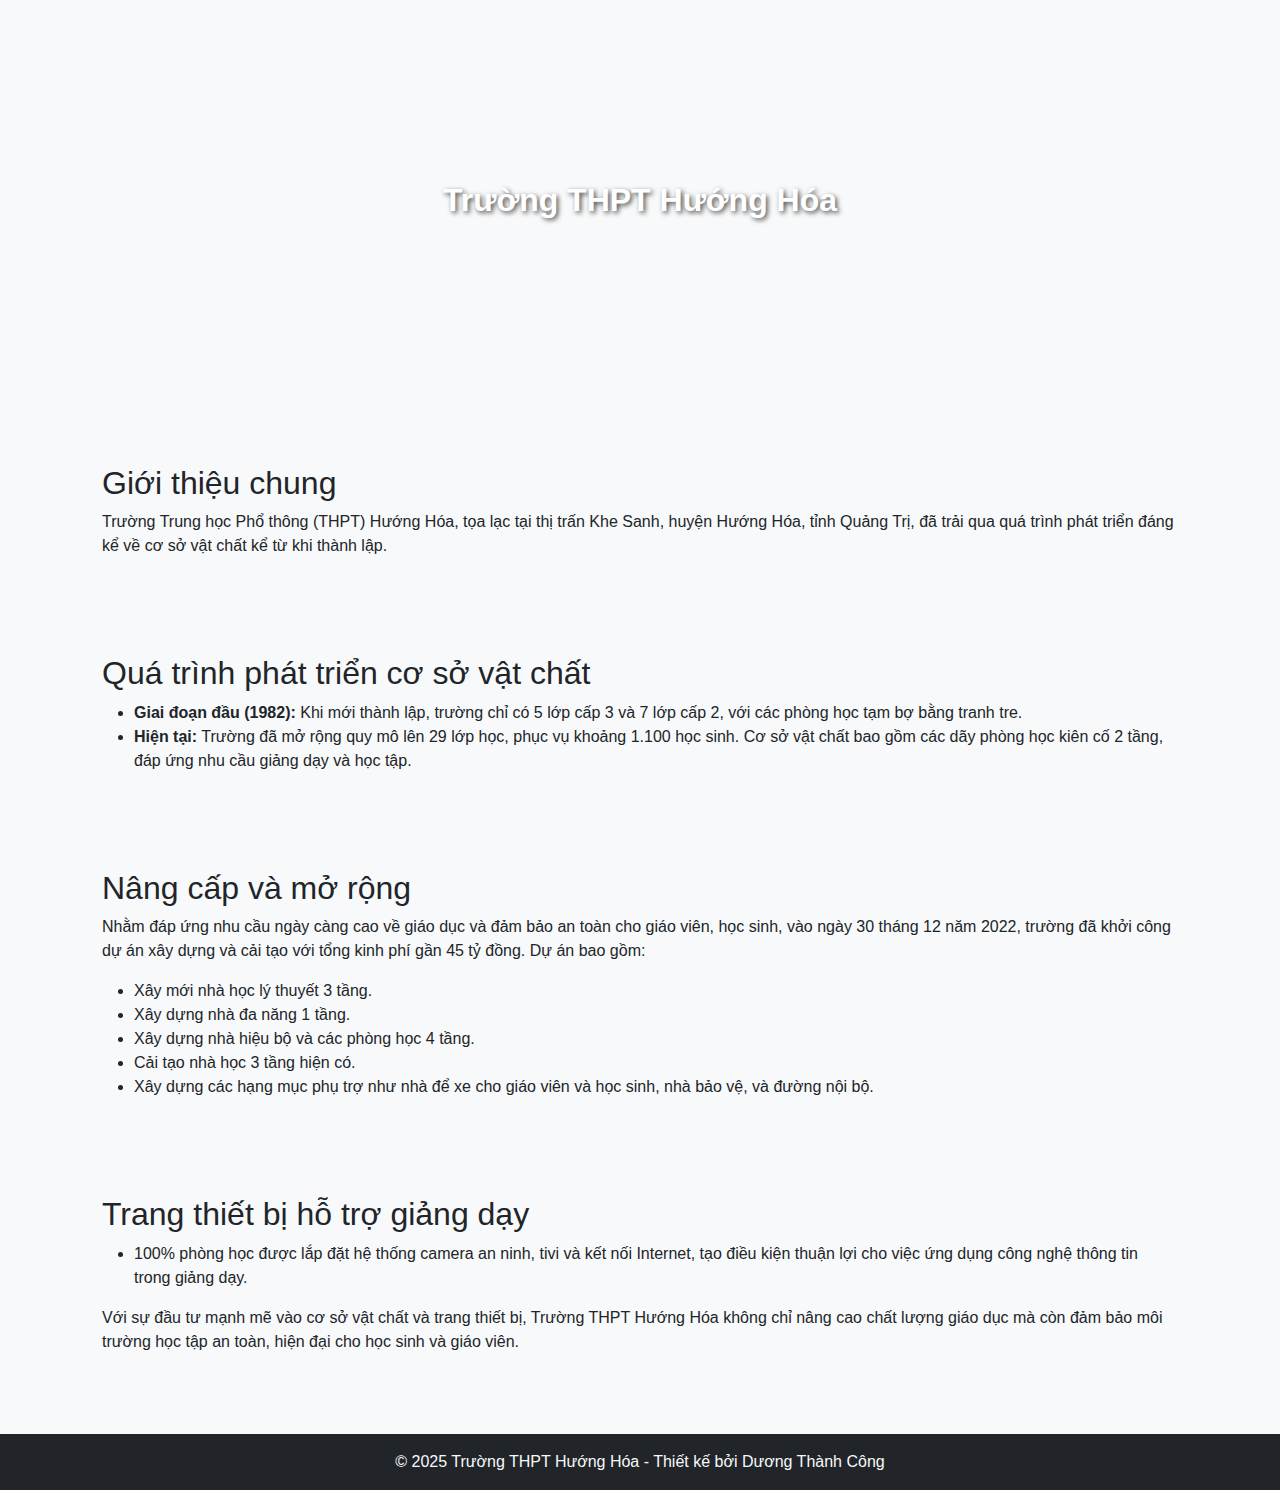
==== CoSoVatChat.html @ d222c1c1 "thêm mới file cơ sở vật chất" ====
<!DOCTYPE html>
<html lang="vi">
<head>
    <meta charset="UTF-8">
    <meta name="viewport" content="width=device-width, initial-scale=1.0">
    <title>Trường THPT Hướng Hóa</title>
    <link rel="stylesheet" href="https://cdn.jsdelivr.net/npm/bootstrap@5.3.0/dist/css/bootstrap.min.css">
    <style>
        body {
            font-family: Arial, sans-serif;
            background-color: #f8f9fa;
        }
        .hero {
            background: url('https://source.unsplash.com/1600x900/?school') no-repeat center;
            background-size: cover;
            height: 400px;
            display: flex;
            align-items: center;
            justify-content: center;
            color: white;
            text-shadow: 2px 2px 5px rgba(0, 0, 0, 0.7);
            font-size: 2rem;
            font-weight: bold;
        }
        .section {
            padding: 40px 20px;
        }
    </style>
</head>
<body>
    <div class="hero text-center">Trường THPT Hướng Hóa</div>
    
    <div class="container mt-4">
        <section class="section">
            <h2>Giới thiệu chung</h2>
            <p>Trường Trung học Phổ thông (THPT) Hướng Hóa, tọa lạc tại thị trấn Khe Sanh, huyện Hướng Hóa, tỉnh Quảng Trị, đã trải qua quá trình phát triển đáng kể về cơ sở vật chất kể từ khi thành lập.</p>
        </section>
        
        <section class="section bg-light">
            <h2>Quá trình phát triển cơ sở vật chất</h2>
            <ul>
                <li><b>Giai đoạn đầu (1982):</b> Khi mới thành lập, trường chỉ có 5 lớp cấp 3 và 7 lớp cấp 2, với các phòng học tạm bợ bằng tranh tre.</li>
                <li><b>Hiện tại:</b> Trường đã mở rộng quy mô lên 29 lớp học, phục vụ khoảng 1.100 học sinh. Cơ sở vật chất bao gồm các dãy phòng học kiên cố 2 tầng, đáp ứng nhu cầu giảng dạy và học tập.</li>
            </ul>
        </section>
        
        <section class="section">
            <h2>Nâng cấp và mở rộng</h2>
            <p>Nhằm đáp ứng nhu cầu ngày càng cao về giáo dục và đảm bảo an toàn cho giáo viên, học sinh, vào ngày 30 tháng 12 năm 2022, trường đã khởi công dự án xây dựng và cải tạo với tổng kinh phí gần 45 tỷ đồng. Dự án bao gồm:</p>
            <ul>
                <li>Xây mới nhà học lý thuyết 3 tầng.</li>
                <li>Xây dựng nhà đa năng 1 tầng.</li>
                <li>Xây dựng nhà hiệu bộ và các phòng học 4 tầng.</li>
                <li>Cải tạo nhà học 3 tầng hiện có.</li>
                <li>Xây dựng các hạng mục phụ trợ như nhà để xe cho giáo viên và học sinh, nhà bảo vệ, và đường nội bộ.</li>
            </ul>
        </section>
        
        <section class="section bg-light">
            <h2>Trang thiết bị hỗ trợ giảng dạy</h2>
            <ul>
                <li>100% phòng học được lắp đặt hệ thống camera an ninh, tivi và kết nối Internet, tạo điều kiện thuận lợi cho việc ứng dụng công nghệ thông tin trong giảng dạy.</li>
            </ul>
            <p>Với sự đầu tư mạnh mẽ vào cơ sở vật chất và trang thiết bị, Trường THPT Hướng Hóa không chỉ nâng cao chất lượng giáo dục mà còn đảm bảo môi trường học tập an toàn, hiện đại cho học sinh và giáo viên.</p>
        </section>
    </div>
    
    <footer class="text-center bg-dark text-light p-3 mt-4">
        &copy; 2025 Trường THPT Hướng Hóa - Thiết kế bởi Dương Thành Công
    </footer>
</body>
</html>
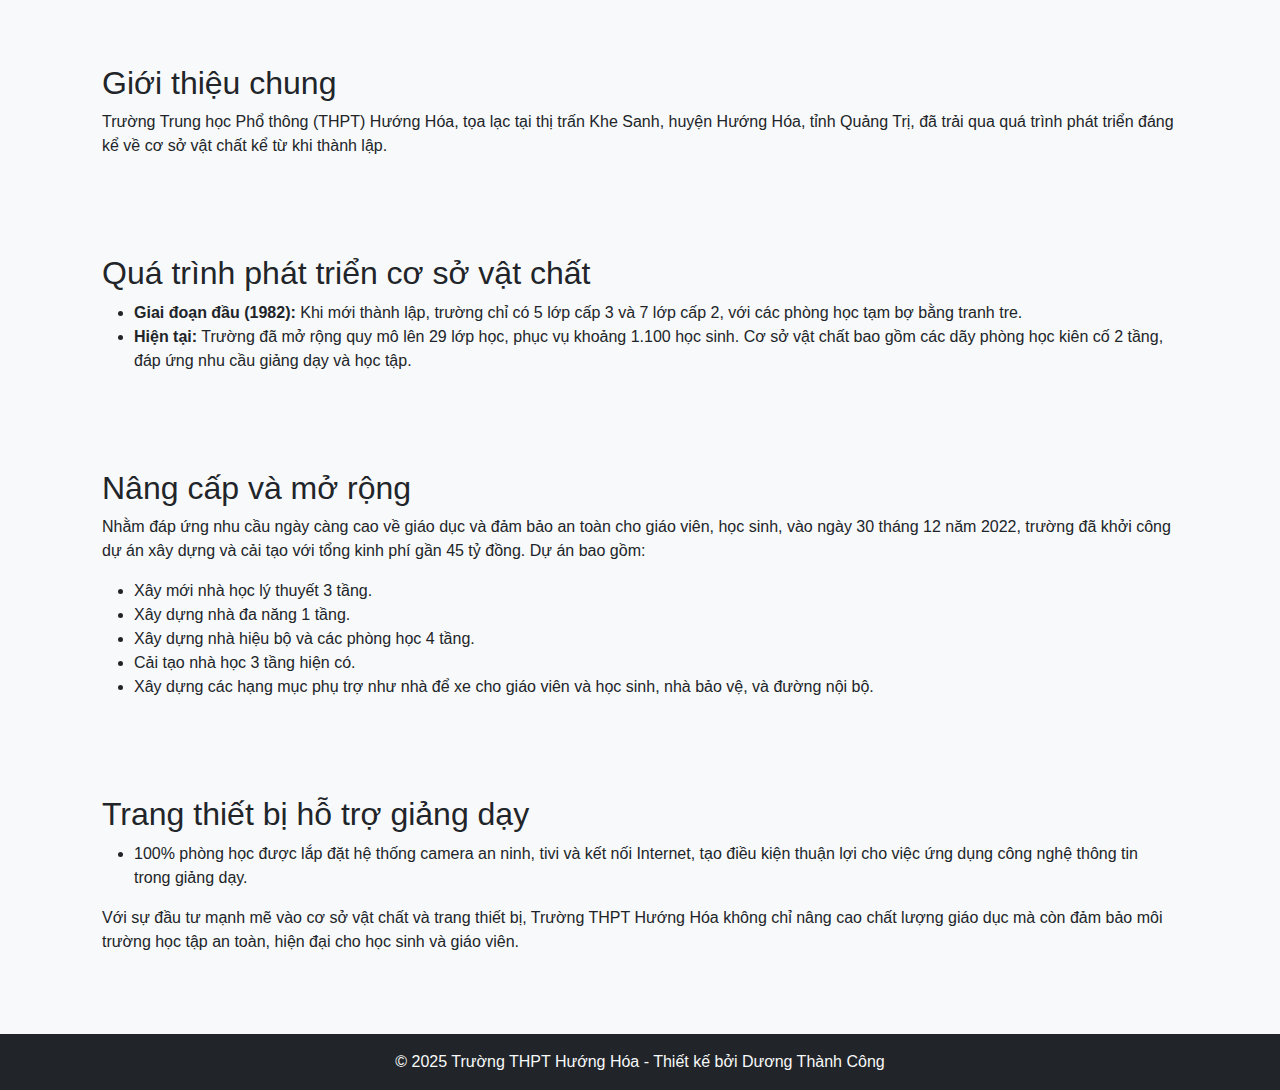
==== commit 780682a3: "update coso vat chat" ====
--- a/CoSoVatChat.html
+++ b/CoSoVatChat.html
@@ -27,9 +27,7 @@
         }
     </style>
 </head>
-<body>
-    <div class="hero text-center">Trường THPT Hướng Hóa</div>
-    
+<body>   
     <div class="container mt-4">
         <section class="section">
             <h2>Giới thiệu chung</h2>
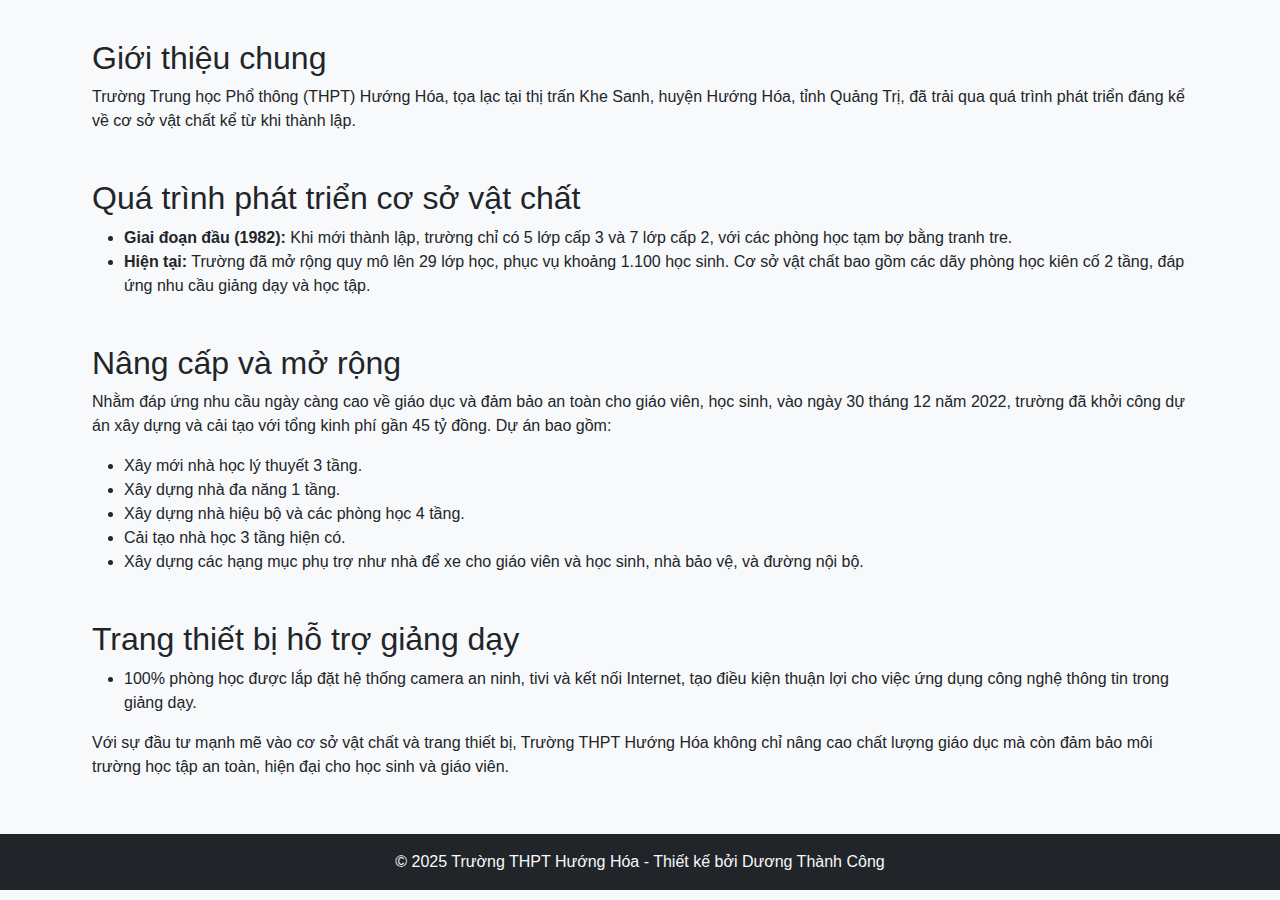
==== commit 51b11ec7: "fix co so vat chat" ====
--- a/CoSoVatChat.html
+++ b/CoSoVatChat.html
@@ -23,7 +23,7 @@
             font-weight: bold;
         }
         .section {
-            padding: 40px 20px;
+            padding: 15px 10px;
         }
     </style>
 </head>
